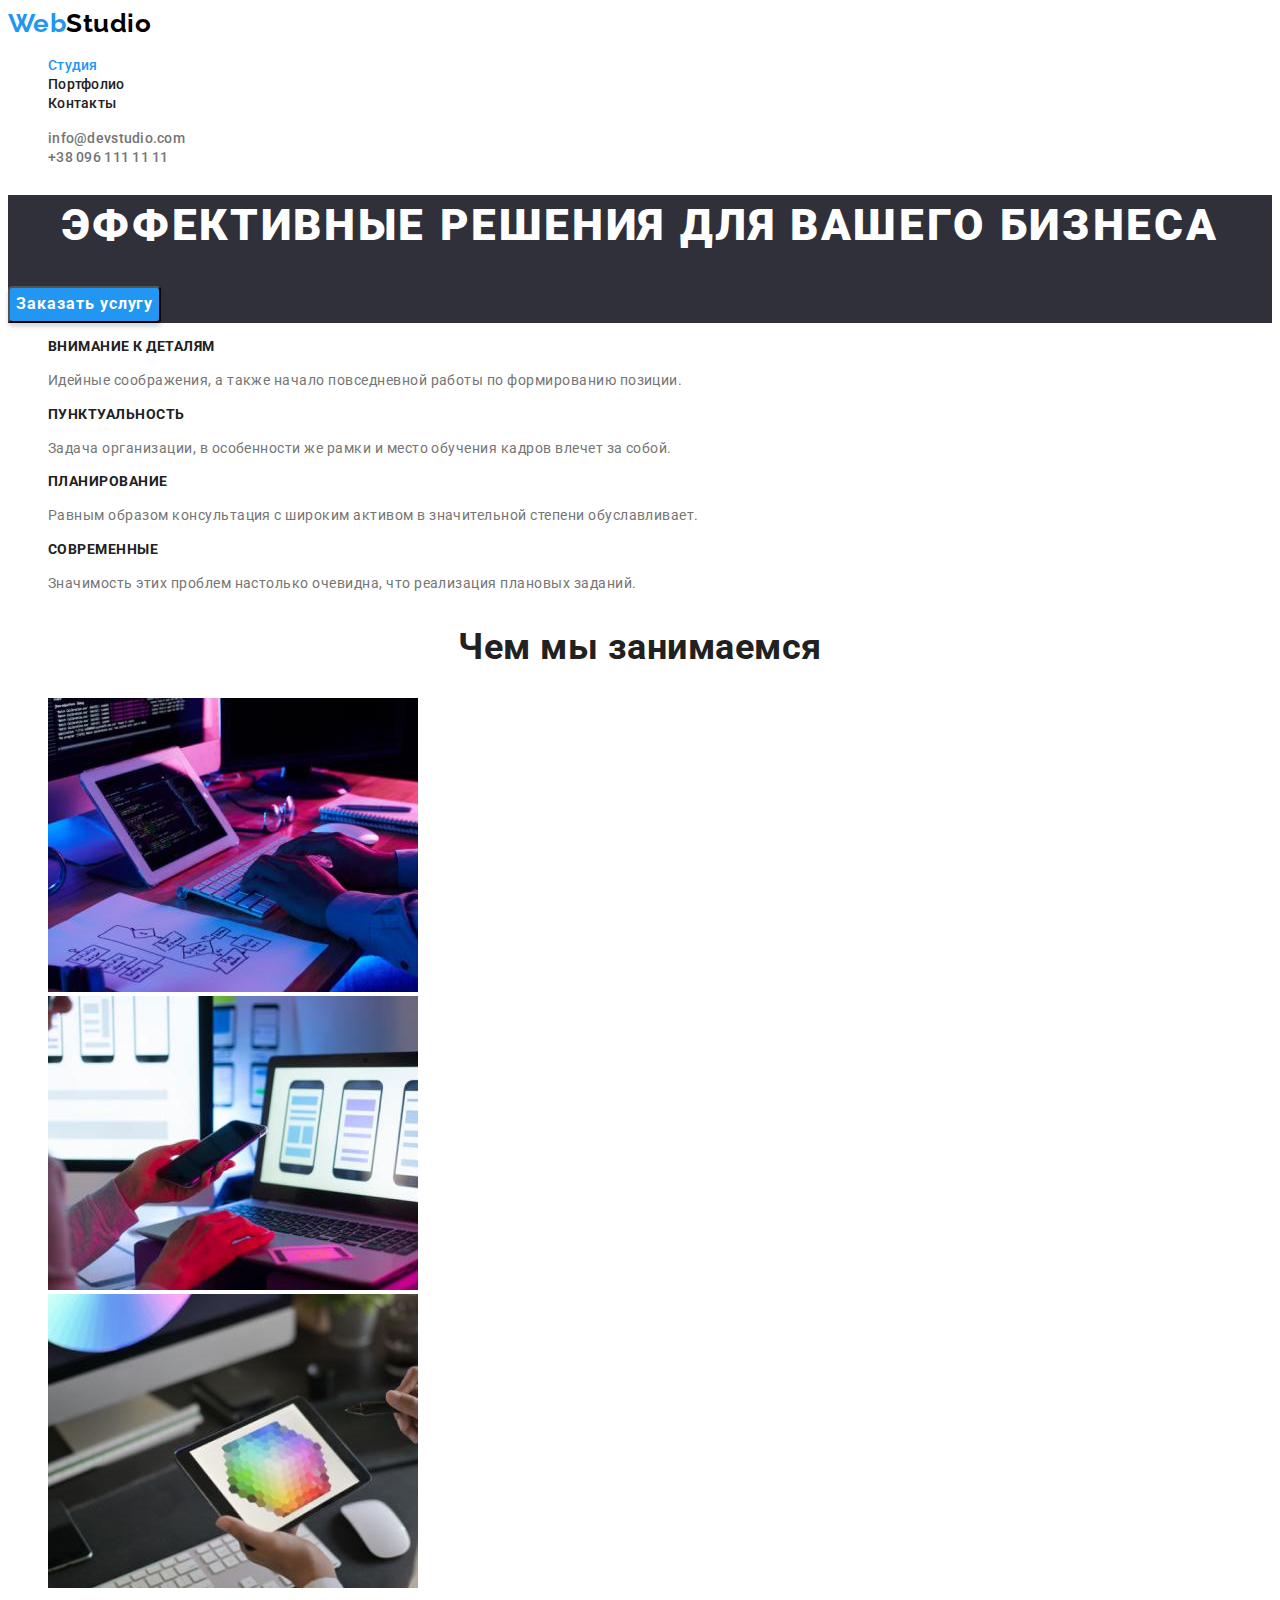
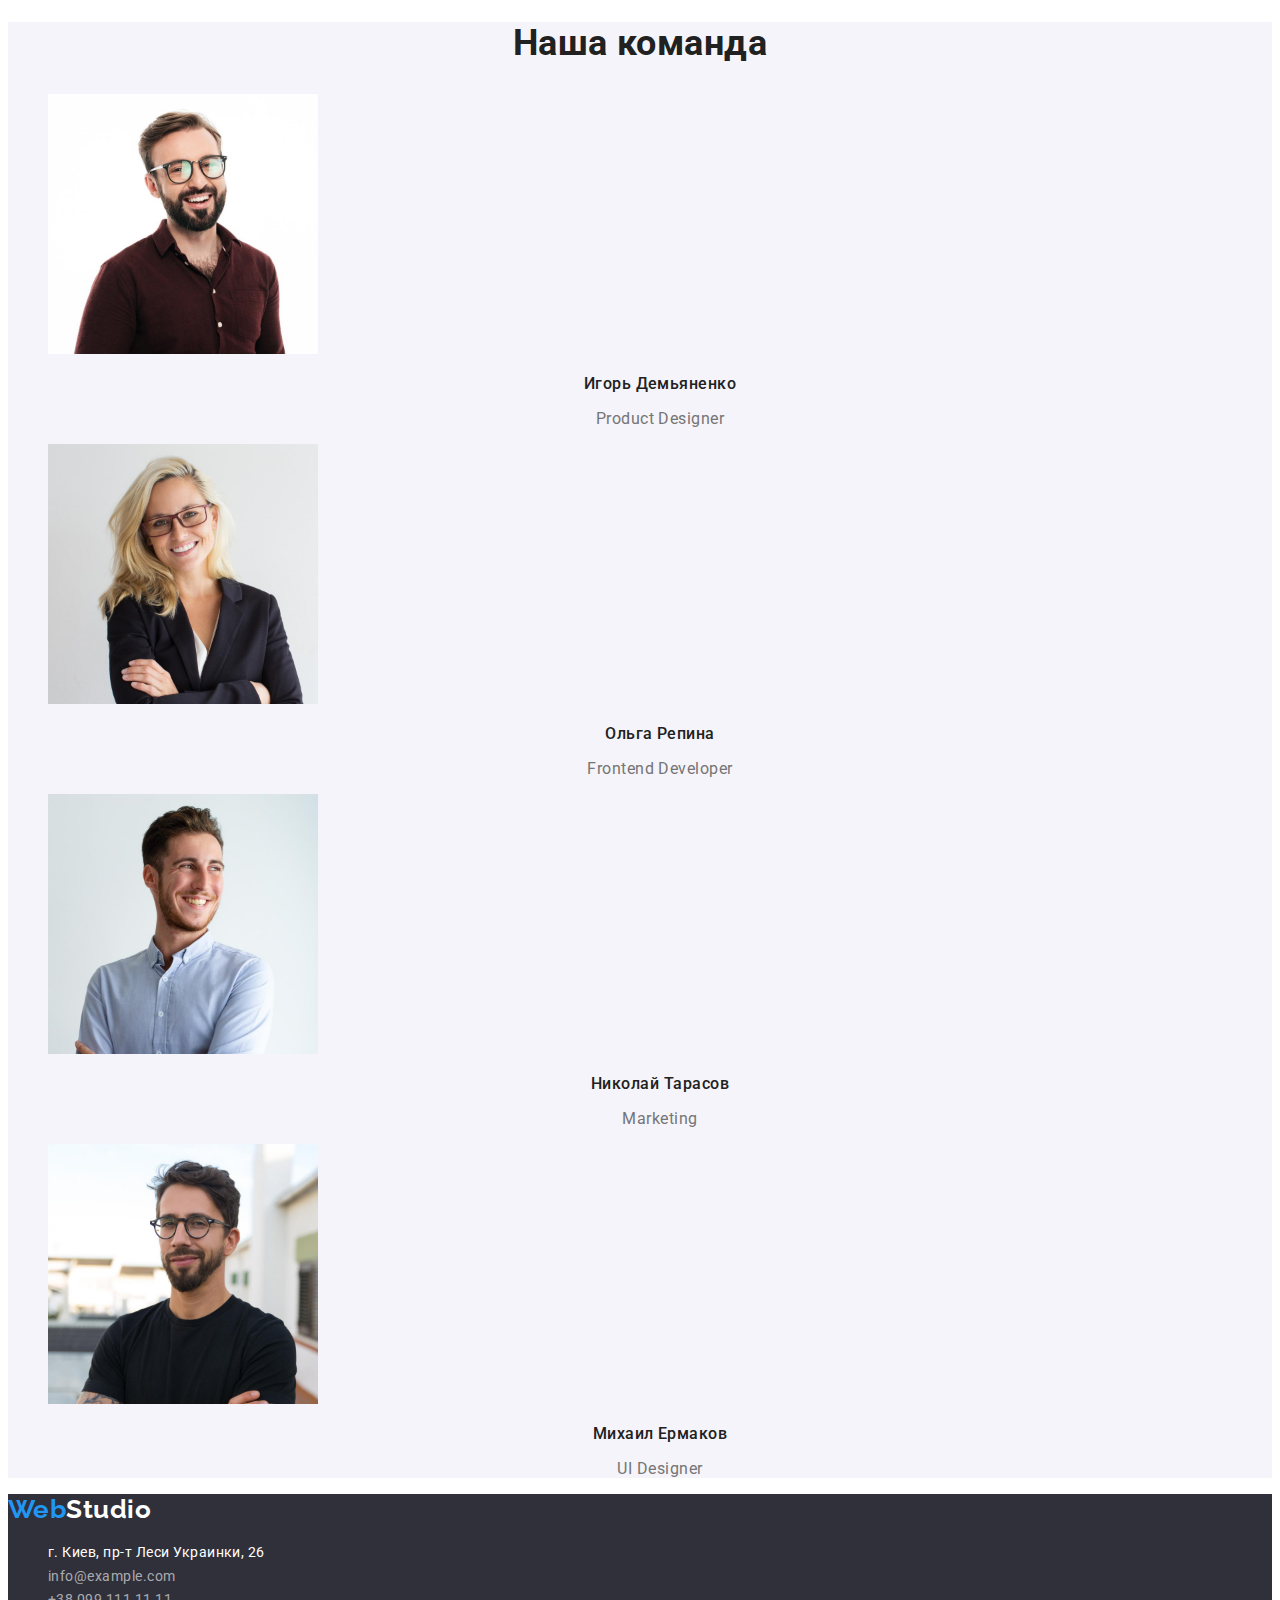
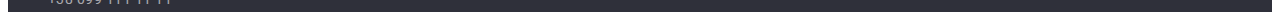
==== index.html @ 651fc9aa "Добавив матеріали 2-го модуля" ====
<!DOCTYPE html>
<html lang="ru">
	<head>
		<meta charset="UTF-8" />
		<meta http-equiv="X-UA-Compatible" content="IE=edge" />
		<meta name="viewport" content="width=device-width, initial-scale=1.0" />
		<title>Document</title>
		<link
			href="https://fonts.googleapis.com/css2?family=Edu+TAS+Beginner:wght@700&family=Raleway:wght@700&family=Roboto:wght@400;500;700;900&display=swap"
			rel="stylesheet"
		/>
		<link rel="stylesheet" href="./css/styles.css" />
	</head>
	<body>
		<header>
			<a href="./index.html" class="logo"> <span class="logo-color">Web</span>Studio</a>
			<nav>
				<ul class="list">
					<li><a href="./index.html" class="nav-list current">Студия</a></li>
					<li><a href="./portfolio.html" class="nav-list">Портфолио</a></li>
					<li><a href="" class="nav-list">Контакты</a></li>
				</ul>
			</nav>
			<ul class="contacts">
				<li><a href="mailto:info@devstudio.com" class="contacts-mail">info@devstudio.com</a></li>
				<li><a href="tel:+380961111111" class="contacts-tel">+38 096 111 11 11</a></li>
			</ul>
		</header>

		<main>
			<section class="section-hero">
				<h1 class="title">Эффективные решения для вашего бизнеса</h1>
				<button type="button" class="btn">Заказать услугу</button>
			</section>
			<section>
				<h2 hidden>Наші переваги</h2>
				<ul class="advantage-list">
					<li>
						<h3 class="advantage-title">Внимание к деталям</h3>
						<p class="advantage-text">
							Идейные соображения, а также начало повседневной работы по формированию позиции.
						</p>
					</li>
					<li>
						<h3 class="advantage-title">Пунктуальность</h3>
						<p class="advantage-text">
							Задача организации, в особенности же рамки и место обучения кадров влечет за собой.
						</p>
					</li>
					<li>
						<h3 class="advantage-title">Планирование</h3>
						<p class="advantage-text">
							Равным образом консультация с широким активом в значительной степени обуславливает.
						</p>
					</li>
					<li>
						<h3 class="advantage-title">Современные</h3>
						<p class="advantage-text">Значимость этих проблем настолько очевидна, что реализация плановых заданий.</p>
					</li>
				</ul>
				<h2 class="work-title">Чем мы занимаемся</h2>
				<ul class="work-list">
					<li><img src="./images/img1.jpg" alt="Робочий процес" width="370" height="294" /></li>
					<li><img src="./images/img2.jpg" alt="Робочий процес" width="370" height="294" /></li>
					<li><img src="./images/img3.jpg" alt="Робочий процес" width="370" height="294" /></li>
				</ul>
			</section>

			<section class="section-team">
				<h2 class="work-title">Наша команда</h2>
				<ul class="work-list">
					<li>
						<img src="./images/foto1.jpg" alt="Игорь Демьяненко" width="270" height="260" />
						<h3 class="name-title">Игорь Демьяненко</h3>
						<p class="team-text">Product Designer</p>
					</li>
					<li>
						<img src="./images/foto2.jpg" alt="Ольга Репина" width="270" height="260" />
						<h3 class="name-title">Ольга Репина</h3>
						<p class="team-text">Frontend Developer</p>
					</li>
					<li>
						<img src="./images/foto3.jpg" alt="Николай Тарасов" width="270" height="260" />
						<h3 class="name-title">Николай Тарасов</h3>
						<p class="team-text">Marketing</p>
					</li>
					<li>
						<img src="./images/foto4.jpg" alt="Михаил Ермаков" width="270" height="260" />
						<h3 class="name-title">Михаил Ермаков</h3>
						<p class="team-text">UI Designer</p>
					</li>
				</ul>
			</section>
		</main>

		<footer class="footer">
			<a href="./index.html" class="logo">
				<span class="logo-color">Web</span><span class="footer-logo-color">Studio</span>
			</a>
			<address>
				<ul class="address-list">
					<li><a href="https://goo.gl/maps/35UjGf1LxanLmhbe7" class="address">г. Киев, пр-т Леси Украинки, 26</a></li>
					<li><a href="mailto:info@example.com" class="footer-mail">info@example.com</a></li>
					<li><a href="tel:+380991111111" class="footer-tel">+38 099 111 11 11</a></li>
				</ul>
			</address>
		</footer>
	</body>
</html>
---- css/styles.css ----
:root {
	--primary-text-color: #757575;
	--title-text-color: #212121;
	--title: #ffffff;
	--accent-color: #2196f3;
}

body {
	background-color: #ffffff;
	color: var(--primary-text-color);

	font-family: "Roboto", sans-serif;
	letter-spacing: 0.03em;
}

/* -----Header----- */

.logo {
	font-family: "Raleway", sans-serif;

	font-weight: 700;
	color: #000000;
	font-size: 26px;
	line-height: 1.19;
	text-decoration: none;
}

.logo-color {
	color: var(--accent-color);
}

.footer-logo-color {
	color: #ffffff;
}

.list,
.contacts,
.advantage-list,
.work-list,
.address-list {
	list-style-type: none;
}
.nav-list {
	color: var(--title-text-color);

	font-weight: 500;
	font-size: 14px;
	line-height: 1.14;
	letter-spacing: 0.02em;
	text-decoration: none;
	list-style-type: none;
}

.nav-list:hover,
.nav-list:focus {
	color: var(--accent-color);
}

.current {
	color: var(--accent-color);
}

.contacts-mail {
	color: var(--primary-text-color);

	font-weight: 500;
	font-size: 14px;
	line-height: 1.14;
	letter-spacing: 0.02em;
	text-decoration: none;
}

.contacts-mail:hover,
.contacts-mail:focus {
	color: var(--accent-color);
}

.contacts-tel {
	color: var(--primary-text-color);

	font-weight: 500;
	font-size: 14px;
	line-height: 1.14;
	letter-spacing: 0.02em;
	text-decoration: none;
}

.contacts-tel:hover,
.contacts-tel:focus {
	color: var(--accent-color);
}

/* -----Header----- */

/* -----Main-----*/

.section-hero {
	background-color: #2f303a;
}

.title {
	color: var(--title);

	font-weight: 900;
	font-size: 44px;
	line-height: 1.4;
	text-align: center;
	letter-spacing: 0.06em;
	text-transform: uppercase;
}

.btn {
	color: var(--title);
	background-color: var(--accent-color);
	box-shadow: 0px 4px 4px rgba(0, 0, 0, 0.15);
	border-radius: 4px;

	font-family: inherit;
	font-weight: 700;
	font-size: 16px;
	line-height: 1.9;
	display: flex;
	align-items: center;
	text-align: center;
	letter-spacing: 0.06em;
	cursor: pointer;
}

.btn:hover,
.btn:focus {
	background-color: #188ce8;
}

/* -----Секція переваг-----*/

.advantage-title {
	color: var(--title-text-color);

	font-size: 14px;
	line-height: 1.14;
	text-transform: uppercase;
}

.advantage-text {
	font-size: 14px;
	line-height: 1.7;
}

/* -----Секція переваг-----*/

/* -----Чим ми займаємся та наша команда----- */

.section-team {
	background-color: #f5f4fa;
}

.work-title {
	color: var(--title-text-color);

	font-size: 36px;
	line-height: 1.17;
	text-align: center;
}

.name-title {
	color: var(--title-text-color);

	font-weight: 500;
	font-size: 16px;
	line-height: 1.19;
	text-align: center;
}

.team-text {
	font-size: 16px;
	line-height: 1.19;
	text-align: center;
}

/* -----Чим ми займаємся та наша команда----- */

/* -----Main-----*/

/* ----- Footer -----*/

.footer {
	background-color: #2f303a;
}
.address {
	color: #ffffff;

	font-weight: 400;
	font-size: 14px;
	line-height: 1.7;
	text-decoration: none;
	font-style: normal;
}

.address:hover {
	color: var(--accent-color);
}

.footer-mail,
.footer-tel {
	color: rgba(255, 255, 255, 0.6);

	font-weight: 400;
	font-size: 14px;
	line-height: 1.7;
	text-decoration: none;
	font-style: normal;
}

.footer-mail:hover,
.footer-mail:focus {
	color: var(--accent-color);
}

.footer-tel:hover,
.footer-tel:focus {
	color: var(--accent-color);
}

/* ----- Footer -----*/

/* -----Портфоліо===== */

.button {
	background: #f5f4fa;
	border-radius: 4px;
	color: var(--title-text-color);

	font-family: inherit;
	font-weight: 500;
	font-size: 16px;
	line-height: 1.6;
	text-align: center;
	border: 0;
	cursor: pointer;
}

.button:hover,
.button:focus {
	background-color: var(--accent-color);
	color: #ffffff;
}

.works-link {
	text-decoration: none;
}
.works-title {
	color: var(--title-text-color);

	font-size: 18px;
	line-height: 2;
	letter-spacing: 0.06em;
}

.works-text {
	color: var(--primary-text-color);

	font-size: 16px;
	line-height: 1.9;
}
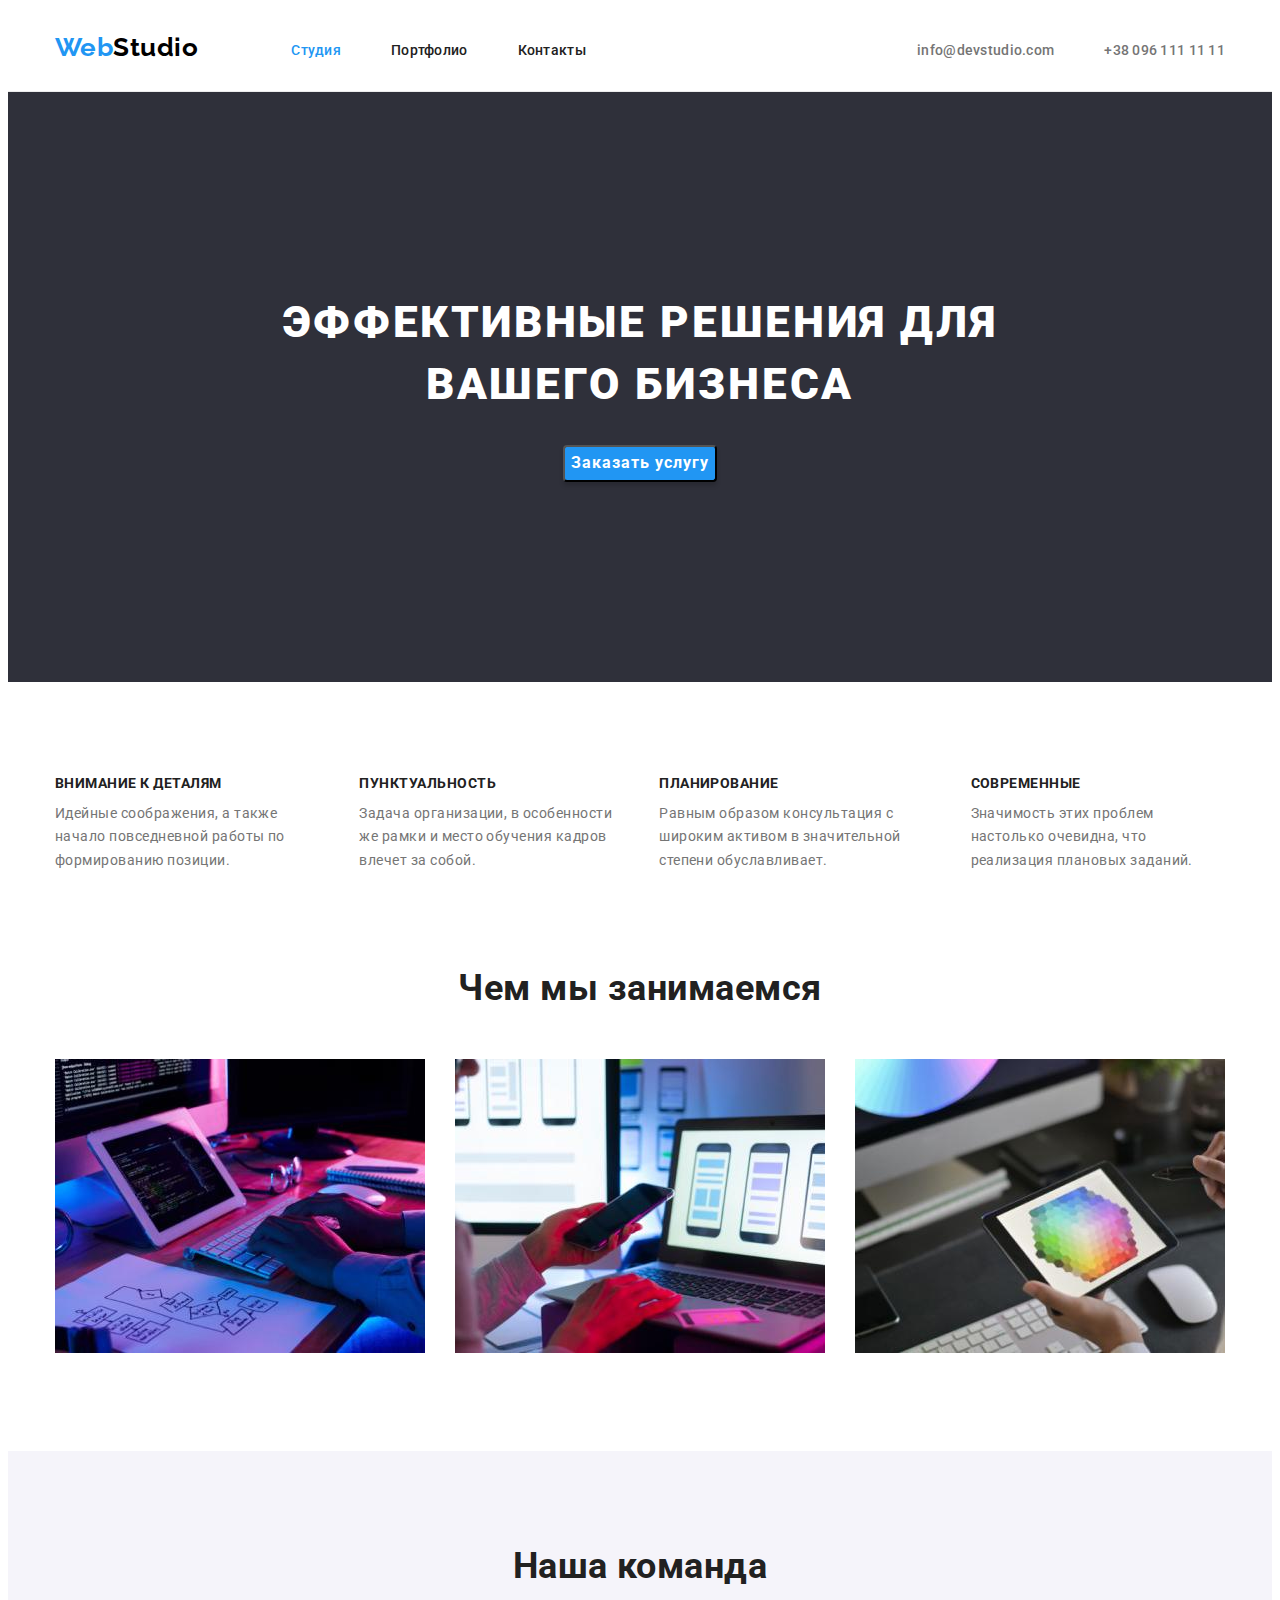
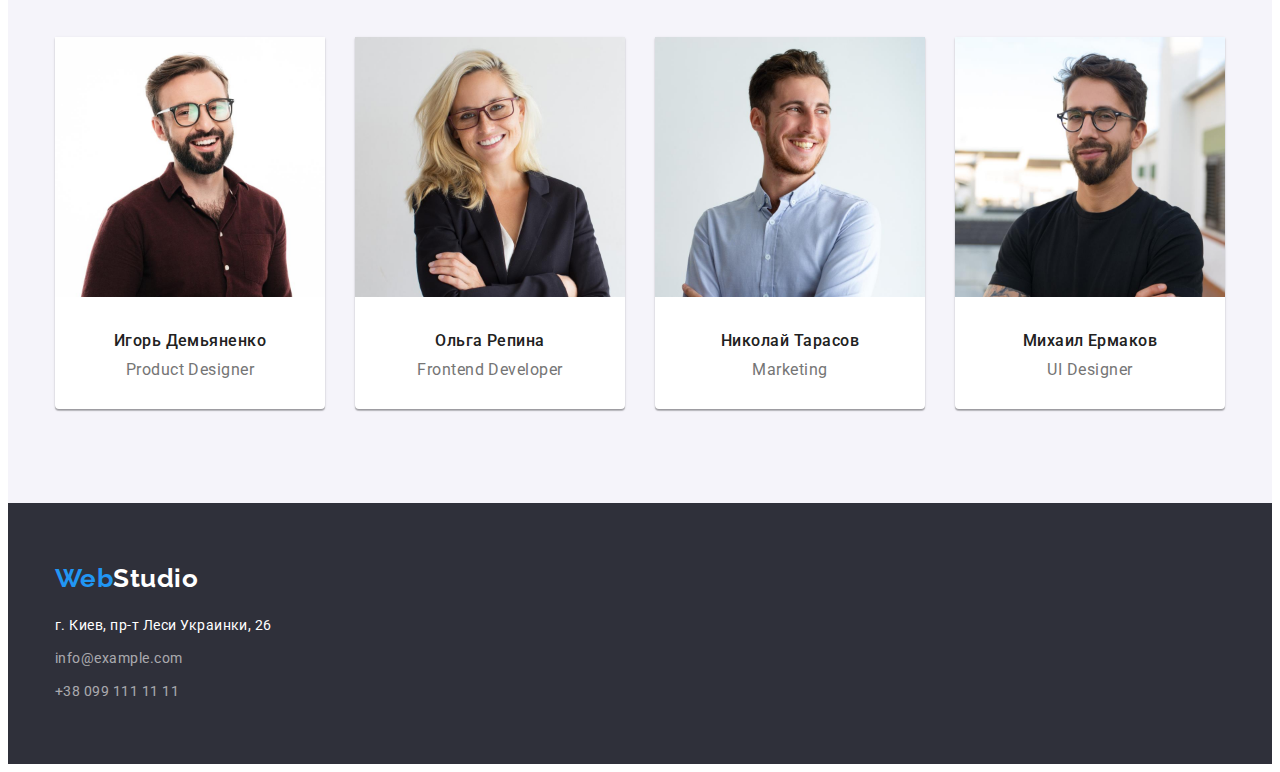
==== commit fc155088: "Виконав домашнє завдання 3" ====
--- a/index.html
+++ b/index.html
@@ -6,104 +6,121 @@
 		<meta name="viewport" content="width=device-width, initial-scale=1.0" />
 		<title>Document</title>
 		<link
+			rel="stylesheet"
+			href="https://cdnjs.cloudflare.com/ajax/libs/modern-normalize/1.1.0/modern-normalize.min.css"
+			integrity="sha512-wpPYUAdjBVSE4KJnH1VR1HeZfpl1ub8YT/NKx4PuQ5NmX2tKuGu6U/JRp5y+Y8XG2tV+wKQpNHVUX03MfMFn9Q=="
+			crossorigin="anonymous"
+			referrerpolicy="no-referrer"
+		/>
+		<link
 			href="https://fonts.googleapis.com/css2?family=Edu+TAS+Beginner:wght@700&family=Raleway:wght@700&family=Roboto:wght@400;500;700;900&display=swap"
 			rel="stylesheet"
 		/>
 		<link rel="stylesheet" href="./css/styles.css" />
 	</head>
 	<body>
-		<header>
-			<a href="./index.html" class="logo"> <span class="logo-color">Web</span>Studio</a>
-			<nav>
-				<ul class="list">
-					<li><a href="./index.html" class="nav-list current">Студия</a></li>
-					<li><a href="./portfolio.html" class="nav-list">Портфолио</a></li>
-					<li><a href="" class="nav-list">Контакты</a></li>
+		<header class="header">
+			<div class="container">
+				<a href="./index.html" class="logo"> <span class="logo-color">Web</span>Studio</a>
+				<nav class="nav">
+					<ul class="list header-list">
+						<li class="header-item"><a href="./index.html" class="nav-list current">Студия</a></li>
+						<li class="header-item"><a href="./portfolio.html" class="nav-list">Портфолио</a></li>
+						<li class="header-item"><a href="" class="nav-list">Контакты</a></li>
+					</ul>
+				</nav>
+				<ul class="contacts">
+					<li><a href="mailto:info@devstudio.com" class="contacts-mail">info@devstudio.com</a></li>
+					<li><a href="tel:+380961111111" class="contacts-tel">+38 096 111 11 11</a></li>
 				</ul>
-			</nav>
-			<ul class="contacts">
-				<li><a href="mailto:info@devstudio.com" class="contacts-mail">info@devstudio.com</a></li>
-				<li><a href="tel:+380961111111" class="contacts-tel">+38 096 111 11 11</a></li>
-			</ul>
+			</div>
 		</header>
 
 		<main>
-			<section class="section-hero">
-				<h1 class="title">Эффективные решения для вашего бизнеса</h1>
-				<button type="button" class="btn">Заказать услугу</button>
+			<section class="section section-hero">
+				<div class="container">
+					<h1 class="title">Эффективные решения для </br> вашего бизнеса</h1>
+					<button type="button" class="btn">Заказать услугу</button>
+				</div>
 			</section>
-			<section>
-				<h2 hidden>Наші переваги</h2>
-				<ul class="advantage-list">
-					<li>
-						<h3 class="advantage-title">Внимание к деталям</h3>
-						<p class="advantage-text">
-							Идейные соображения, а также начало повседневной работы по формированию позиции.
-						</p>
-					</li>
-					<li>
-						<h3 class="advantage-title">Пунктуальность</h3>
-						<p class="advantage-text">
-							Задача организации, в особенности же рамки и место обучения кадров влечет за собой.
-						</p>
-					</li>
-					<li>
-						<h3 class="advantage-title">Планирование</h3>
-						<p class="advantage-text">
-							Равным образом консультация с широким активом в значительной степени обуславливает.
-						</p>
-					</li>
-					<li>
-						<h3 class="advantage-title">Современные</h3>
-						<p class="advantage-text">Значимость этих проблем настолько очевидна, что реализация плановых заданий.</p>
-					</li>
-				</ul>
-				<h2 class="work-title">Чем мы занимаемся</h2>
-				<ul class="work-list">
-					<li><img src="./images/img1.jpg" alt="Робочий процес" width="370" height="294" /></li>
-					<li><img src="./images/img2.jpg" alt="Робочий процес" width="370" height="294" /></li>
-					<li><img src="./images/img3.jpg" alt="Робочий процес" width="370" height="294" /></li>
-				</ul>
+			<section class="section">
+				<div class="container">
+					<h2 class="visually-hidden">Наші переваги</h2>
+					<ul class="advantage-list">
+						<li class="advantage-item">
+							<h3 class="advantage-title">Внимание к деталям</h3>
+							<p class="advantage-text">
+								Идейные соображения, а также начало повседневной работы по формированию позиции.
+							</p>
+						</li>
+						<li class="advantage-item">
+							<h3 class="advantage-title">Пунктуальность</h3>
+							<p class="advantage-text">
+								Задача организации, в особенности же рамки и место обучения кадров влечет за собой.
+							</p>
+						</li>
+						<li class="advantage-item">
+							<h3 class="advantage-title">Планирование</h3>
+							<p class="advantage-text">
+								Равным образом консультация с широким активом в значительной степени обуславливает.
+							</p>
+						</li>
+						<li class="advantage-item">
+							<h3 class="advantage-title">Современные</h3>
+							<p class="advantage-text">Значимость этих проблем настолько очевидна, что реализация плановых заданий.</p>
+						</li>
+					</ul>
+					<h2 class="work-title">Чем мы занимаемся</h2>
+					<ul class="work-list">
+						<li class="work-item"><img src="./images/img1.jpg" alt="Робочий процес" width="370" height="294" /></li>
+						<li class="work-item"><img src="./images/img2.jpg" alt="Робочий процес" width="370" height="294" /></li>
+						<li class="work-item"><img src="./images/img3.jpg" alt="Робочий процес" width="370" height="294" /></li>
+					</ul>
+				</div>
 			</section>
 
-			<section class="section-team">
-				<h2 class="work-title">Наша команда</h2>
-				<ul class="work-list">
-					<li>
-						<img src="./images/foto1.jpg" alt="Игорь Демьяненко" width="270" height="260" />
-						<h3 class="name-title">Игорь Демьяненко</h3>
-						<p class="team-text">Product Designer</p>
-					</li>
-					<li>
-						<img src="./images/foto2.jpg" alt="Ольга Репина" width="270" height="260" />
-						<h3 class="name-title">Ольга Репина</h3>
-						<p class="team-text">Frontend Developer</p>
-					</li>
-					<li>
-						<img src="./images/foto3.jpg" alt="Николай Тарасов" width="270" height="260" />
-						<h3 class="name-title">Николай Тарасов</h3>
-						<p class="team-text">Marketing</p>
-					</li>
-					<li>
-						<img src="./images/foto4.jpg" alt="Михаил Ермаков" width="270" height="260" />
-						<h3 class="name-title">Михаил Ермаков</h3>
-						<p class="team-text">UI Designer</p>
-					</li>
-				</ul>
+			<section class="section section-team">
+				<div class="container">
+					<h2 class="work-title-team">Наша команда</h2>
+					<ul class="work-list-team">
+						<li class="work-item-team">
+							<img src="./images/foto1.jpg" alt="Игорь Демьяненко" width="270" height="260" />
+							<h3 class="name-title">Игорь Демьяненко</h3>
+							<p class="team-text">Product Designer</p>
+						</li>
+						<li class="work-item-team">
+							<img src="./images/foto2.jpg" alt="Ольга Репина" width="270" height="260" />
+							<h3 class="name-title">Ольга Репина</h3>
+							<p class="team-text">Frontend Developer</p>
+						</li>
+						<li class="work-item-team">
+							<img src="./images/foto3.jpg" alt="Николай Тарасов" width="270" height="260" />
+							<h3 class="name-title">Николай Тарасов</h3>
+							<p class="team-text">Marketing</p>
+						</li>
+						<li class="work-item-team">
+							<img src="./images/foto4.jpg" alt="Михаил Ермаков" width="270" height="260" />
+							<h3 class="name-title">Михаил Ермаков</h3>
+							<p class="team-text">UI Designer</p>
+						</li>
+					</ul>
+				</div>
 			</section>
 		</main>
 
 		<footer class="footer">
-			<a href="./index.html" class="logo">
-				<span class="logo-color">Web</span><span class="footer-logo-color">Studio</span>
-			</a>
-			<address>
-				<ul class="address-list">
-					<li><a href="https://goo.gl/maps/35UjGf1LxanLmhbe7" class="address">г. Киев, пр-т Леси Украинки, 26</a></li>
-					<li><a href="mailto:info@example.com" class="footer-mail">info@example.com</a></li>
-					<li><a href="tel:+380991111111" class="footer-tel">+38 099 111 11 11</a></li>
-				</ul>
-			</address>
+			<div class="container">
+				<a href="./index.html" class="logo-footer">
+					<span class="logo-color">Web</span><span class="footer-logo-color">Studio</span>
+				</a>
+				<address>
+					<ul class="address-list">
+						<li class="address-item"><a href="https://goo.gl/maps/35UjGf1LxanLmhbe7" class="address">г. Киев, пр-т Леси Украинки, 26</a></li>
+						<li class="address-item"><a href="mailto:info@example.com" class="footer-mail">info@example.com</a></li>
+						<li class="address-item"><a href="tel:+380991111111" class="footer-tel">+38 099 111 11 11</a></li>
+					</ul>
+				</address>
+			</div>
 		</footer>
 	</body>
 </html>
--- a/css/styles.css
+++ b/css/styles.css
@@ -13,6 +13,45 @@
 	letter-spacing: 0.03em;
 }
 
+h1,
+h2,
+h3,
+h4,
+h5,
+h6,
+p {
+	margin: 0;
+}
+ul,
+ol {
+	margin: 0;
+	padding-left: 0;
+}
+
+header {
+	border-bottom: 1px solid #ececec;
+}
+
+*,
+*::before,
+*::after {
+	box-sizing: border-box;
+}
+
+.container {
+	width: 100%;
+	max-width: 1200px;
+	margin-left: auto;
+	margin-right: auto;
+	padding-left: 15px;
+	padding-right: 15px;
+}
+
+.section {
+	padding-top: 94px;
+	padding-bottom: 94px;
+}
+
 /* -----Header----- */
 
 .logo {
@@ -23,6 +62,9 @@
 	font-size: 26px;
 	line-height: 1.19;
 	text-decoration: none;
+	margin-right: 93px;
+	margin-top: 24px;
+	margin-bottom: 25px;
 }
 
 .logo-color {
@@ -37,9 +79,27 @@
 .contacts,
 .advantage-list,
 .work-list,
-.address-list {
+.work-list-team,
+.address-list,
+.list-button,
+.list-works {
 	list-style-type: none;
 }
+
+.header > .container {
+	display: flex;
+}
+
+.header-list {
+	display: flex;
+	margin-top: 32px;
+	margin-bottom: 32px;
+}
+
+.header-item:not(:last-child) {
+	margin-right: 50px;
+}
+
 .nav-list {
 	color: var(--title-text-color);
 
@@ -60,6 +120,13 @@
 	color: var(--accent-color);
 }
 
+.contacts {
+	display: flex;
+	margin-left: auto;
+	margin-top: 32px;
+	margin-bottom: 32px;
+}
+
 .contacts-mail {
 	color: var(--primary-text-color);
 
@@ -68,6 +135,7 @@
 	line-height: 1.14;
 	letter-spacing: 0.02em;
 	text-decoration: none;
+	margin-right: 50px;
 }
 
 .contacts-mail:hover,
@@ -96,6 +164,8 @@
 
 .section-hero {
 	background-color: #2f303a;
+	padding-top: 200px;
+	padding-bottom: 200px;
 }
 
 .title {
@@ -119,11 +189,12 @@
 	font-weight: 700;
 	font-size: 16px;
 	line-height: 1.9;
-	display: flex;
-	align-items: center;
+	cursor: pointer;
 	text-align: center;
 	letter-spacing: 0.06em;
-	cursor: pointer;
+	display: block;
+	margin: auto;
+	margin-top: 30px;
 }
 
 .btn:hover,
@@ -131,7 +202,28 @@
 	background-color: #188ce8;
 }
 
-/* -----Секція переваг-----*/
+/* -----Секція переваг та чим ми займаємся-----*/
+
+.visually-hidden {
+	position: absolute;
+	white-space: nowrap;
+	width: 1px;
+	height: 1px;
+	overflow: hidden;
+	border: 0;
+	padding: 0;
+	clip: rect(0 0 0 0);
+	clip-path: inset(50%);
+	margin: -1px;
+}
+
+.advantage-list {
+	display: flex;
+}
+
+.advantage-item:not(:last-child) {
+	margin-right: 30px;
+}
 
 .advantage-title {
 	color: var(--title-text-color);
@@ -139,6 +231,7 @@
 	font-size: 14px;
 	line-height: 1.14;
 	text-transform: uppercase;
+	margin-bottom: 10px;
 }
 
 .advantage-text {
@@ -146,20 +239,55 @@
 	line-height: 1.7;
 }
 
-/* -----Секція переваг-----*/
-
-/* -----Чим ми займаємся та наша команда----- */
+.work-title {
+	color: var(--title-text-color);
+
+	font-size: 36px;
+	line-height: 1.17;
+	text-align: center;
+	margin-top: 94px;
+	margin-bottom: 50px;
+}
+
+.work-list {
+	display: flex;
+	gap: 30px;
+}
+
+.work-item {
+	width: calc((100% - 60px) / 3);
+}
+
+/* -----Секція переваг та чим ми займаємся-----*/
+
+/* -----Наша команда----- */
 
 .section-team {
 	background-color: #f5f4fa;
 }
 
-.work-title {
+.work-title-team {
 	color: var(--title-text-color);
 
 	font-size: 36px;
 	line-height: 1.17;
 	text-align: center;
+	margin-bottom: 50px;
+}
+
+.work-list-team {
+	display: flex;
+	gap: 30px;
+}
+
+.work-item-team {
+	width: calc((100% - 90px) / 4);
+}
+
+.work-item-team {
+	background: #ffffff;
+	box-shadow: 0px 1px 3px rgba(0, 0, 0, 0.12), 0px 1px 1px rgba(0, 0, 0, 0.14), 0px 2px 1px rgba(0, 0, 0, 0.2);
+	border-radius: 0px 0px 4px 4px;
 }
 
 .name-title {
@@ -169,15 +297,18 @@
 	font-size: 16px;
 	line-height: 1.19;
 	text-align: center;
+	margin-top: 30px;
+	margin-bottom: 10px;
 }
 
 .team-text {
 	font-size: 16px;
 	line-height: 1.19;
 	text-align: center;
-}
-
-/* -----Чим ми займаємся та наша команда----- */
+	margin-bottom: 30px;
+}
+
+/* -----Наша команда----- */
 
 /* -----Main-----*/
 
@@ -185,7 +316,20 @@
 
 .footer {
 	background-color: #2f303a;
-}
+	padding-top: 60px;
+	padding-bottom: 60px;
+}
+
+.logo-footer {
+	font-family: "Raleway", sans-serif;
+
+	font-weight: 700;
+	color: #000000;
+	font-size: 26px;
+	line-height: 1.19;
+	text-decoration: none;
+}
+
 .address {
 	color: #ffffff;
 
@@ -194,6 +338,14 @@
 	line-height: 1.7;
 	text-decoration: none;
 	font-style: normal;
+}
+
+.address-list {
+	margin-top: 20px;
+}
+
+.address-item:not(:last-child) {
+	margin-bottom: 9px;
 }
 
 .address:hover {
@@ -224,6 +376,15 @@
 /* ----- Footer -----*/
 
 /* -----Портфоліо===== */
+
+.list-button {
+	display: flex;
+	justify-content: center;
+}
+
+.button-item:not(:last-child) {
+	margin-right: 8px;
+}
 
 .button {
 	background: #f5f4fa;
@@ -245,15 +406,29 @@
 	color: #ffffff;
 }
 
+.button-item {
+	margin-bottom: 50px;
+}
+
+/* ----- Роботи -----*/
+
+.list-works {
+	display: flex;
+	flex-wrap: wrap;
+	gap: 30px;
+}
+
 .works-link {
 	text-decoration: none;
 }
 .works-title {
 	color: var(--title-text-color);
 
+	font-style: normal;
 	font-size: 18px;
 	line-height: 2;
 	letter-spacing: 0.06em;
+	margin: 20px 24px 4px;
 }
 
 .works-text {
@@ -261,4 +436,14 @@
 
 	font-size: 16px;
 	line-height: 1.9;
-}
+
+	margin: 0px 24px 20px;
+}
+
+.item-works {
+	background: #ffffff;
+	border: 1px solid #eeeeee;
+
+	width: calc((100% - 60px) / 3);
+}
+/* ----- Роботи -----*/
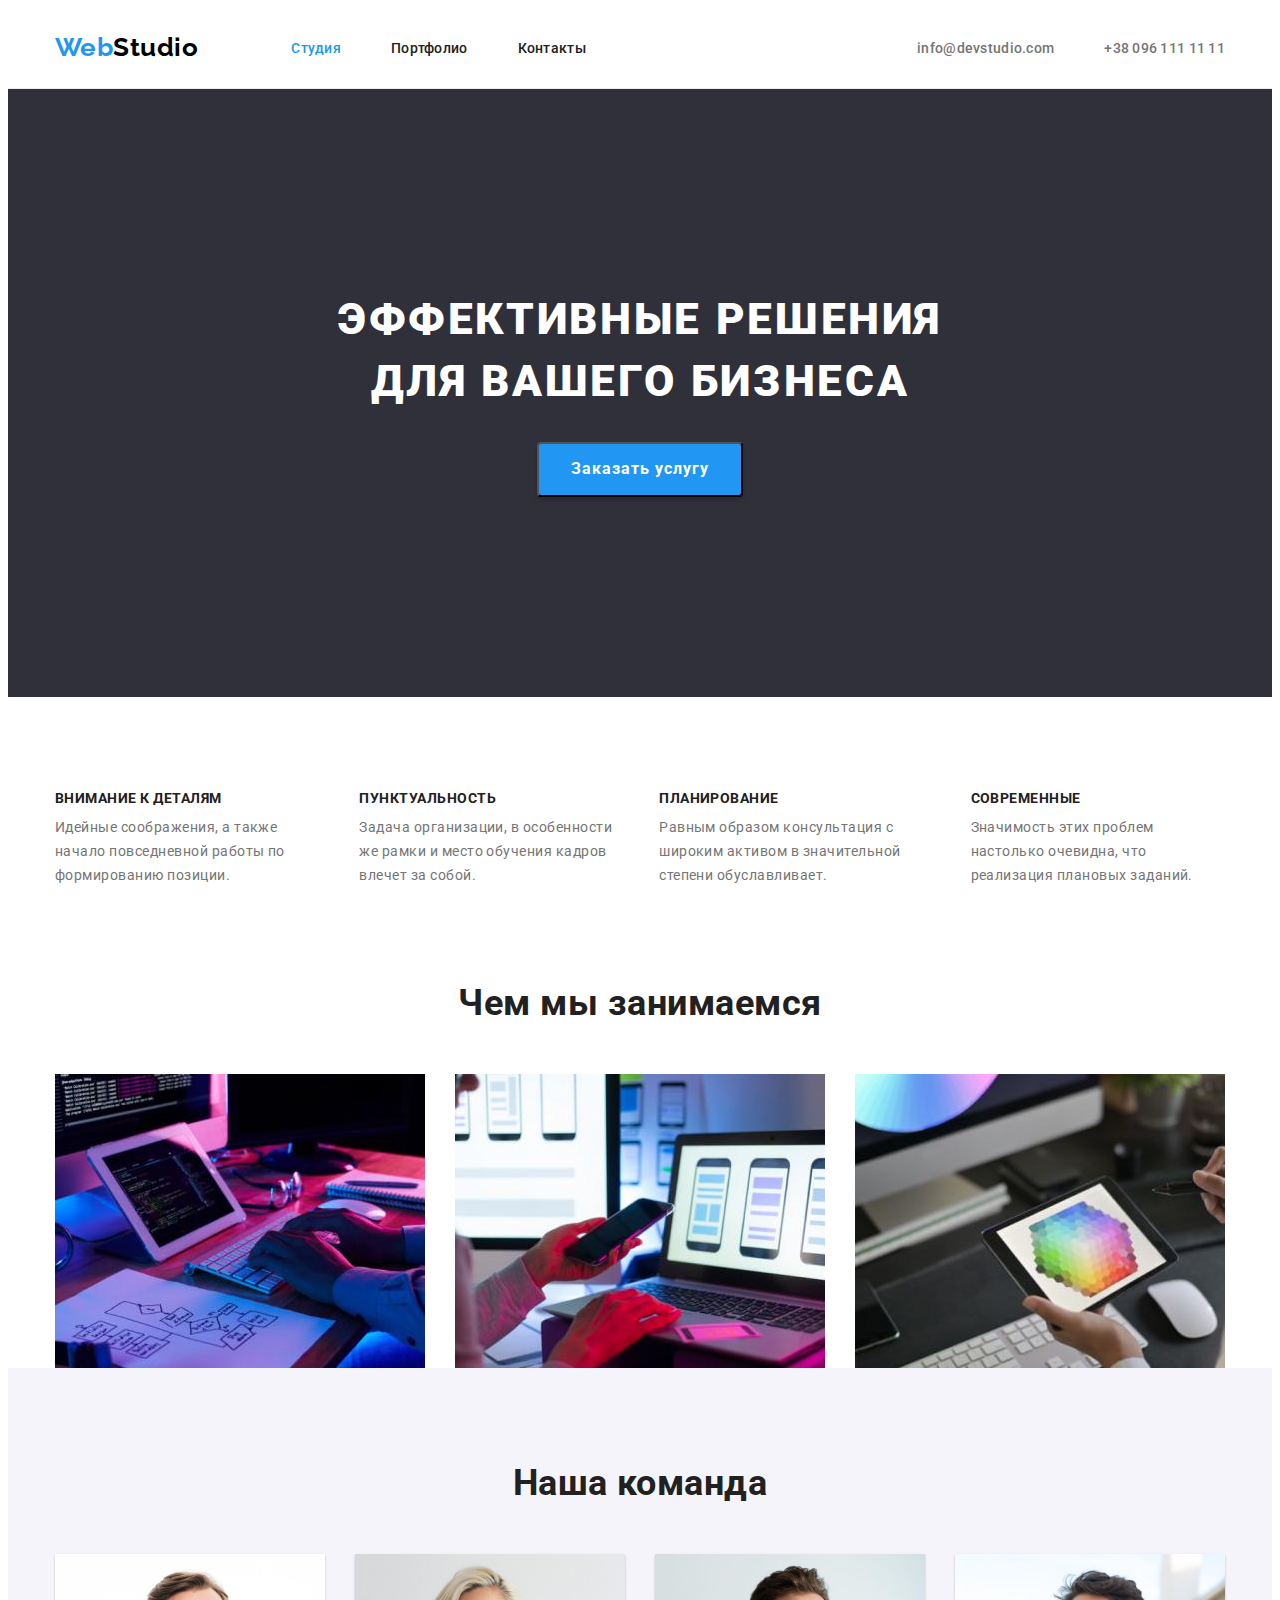
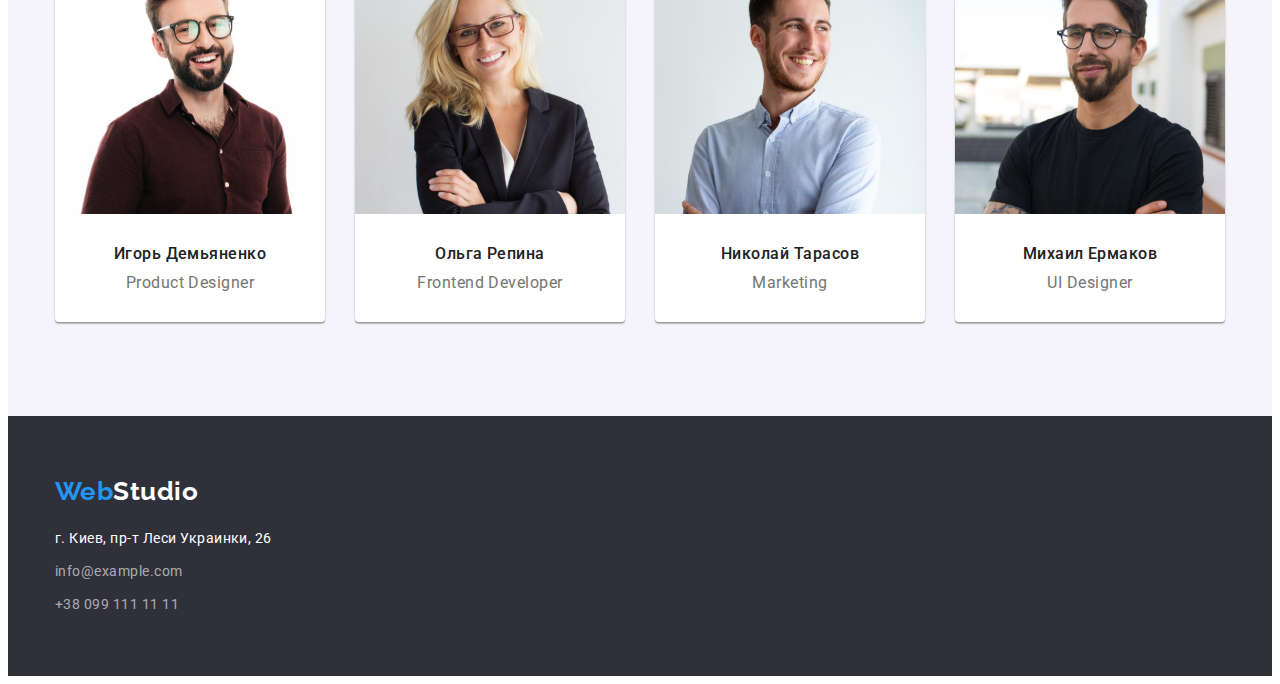
==== commit 3874b4e1: "Вніс виправлення в ДЗ 3" ====
--- a/index.html
+++ b/index.html
@@ -21,8 +21,8 @@
 	<body>
 		<header class="header">
 			<div class="container">
-				<a href="./index.html" class="logo"> <span class="logo-color">Web</span>Studio</a>
 				<nav class="nav">
+					<a href="./index.html" class="logo"><span class="logo-color">Web</span>Studio</a>
 					<ul class="list header-list">
 						<li class="header-item"><a href="./index.html" class="nav-list current">Студия</a></li>
 						<li class="header-item"><a href="./portfolio.html" class="nav-list">Портфолио</a></li>
@@ -30,7 +30,9 @@
 					</ul>
 				</nav>
 				<ul class="contacts">
-					<li><a href="mailto:info@devstudio.com" class="contacts-mail">info@devstudio.com</a></li>
+					<li class="contacts-item">
+						<a href="mailto:info@devstudio.com" class="contacts-mail">info@devstudio.com</a>
+					</li>
 					<li><a href="tel:+380961111111" class="contacts-tel">+38 096 111 11 11</a></li>
 				</ul>
 			</div>
@@ -39,7 +41,7 @@
 		<main>
 			<section class="section section-hero">
 				<div class="container">
-					<h1 class="title">Эффективные решения для </br> вашего бизнеса</h1>
+					<h1 class="title">Эффективные решения для вашего бизнеса</h1>
 					<button type="button" class="btn">Заказать услугу</button>
 				</div>
 			</section>
@@ -70,6 +72,11 @@
 							<p class="advantage-text">Значимость этих проблем настолько очевидна, что реализация плановых заданий.</p>
 						</li>
 					</ul>
+				</div>
+			</section>
+
+			<section class="section section-size">
+				<div class="container">
 					<h2 class="work-title">Чем мы занимаемся</h2>
 					<ul class="work-list">
 						<li class="work-item"><img src="./images/img1.jpg" alt="Робочий процес" width="370" height="294" /></li>
@@ -115,7 +122,9 @@
 				</a>
 				<address>
 					<ul class="address-list">
-						<li class="address-item"><a href="https://goo.gl/maps/35UjGf1LxanLmhbe7" class="address">г. Киев, пр-т Леси Украинки, 26</a></li>
+						<li class="address-item">
+							<a href="https://goo.gl/maps/35UjGf1LxanLmhbe7" class="address">г. Киев, пр-т Леси Украинки, 26</a>
+						</li>
 						<li class="address-item"><a href="mailto:info@example.com" class="footer-mail">info@example.com</a></li>
 						<li class="address-item"><a href="tel:+380991111111" class="footer-tel">+38 099 111 11 11</a></li>
 					</ul>
--- a/css/styles.css
+++ b/css/styles.css
@@ -38,8 +38,13 @@
 	box-sizing: border-box;
 }
 
+img {
+	display: block;
+	max-width: 100%;
+	height: auto;
+}
+
 .container {
-	width: 100%;
 	max-width: 1200px;
 	margin-left: auto;
 	margin-right: auto;
@@ -63,8 +68,8 @@
 	line-height: 1.19;
 	text-decoration: none;
 	margin-right: 93px;
-	margin-top: 24px;
-	margin-bottom: 25px;
+	padding-top: 24px;
+	padding-bottom: 25px;
 }
 
 .logo-color {
@@ -88,12 +93,16 @@
 
 .header > .container {
 	display: flex;
+	align-items: center;
+}
+
+.nav {
+	display: flex;
 }
 
 .header-list {
 	display: flex;
-	margin-top: 32px;
-	margin-bottom: 32px;
+	align-items: center;
 }
 
 .header-item:not(:last-child) {
@@ -123,8 +132,6 @@
 .contacts {
 	display: flex;
 	margin-left: auto;
-	margin-top: 32px;
-	margin-bottom: 32px;
 }
 
 .contacts-mail {
@@ -135,7 +142,6 @@
 	line-height: 1.14;
 	letter-spacing: 0.02em;
 	text-decoration: none;
-	margin-right: 50px;
 }
 
 .contacts-mail:hover,
@@ -156,6 +162,10 @@
 .contacts-tel:hover,
 .contacts-tel:focus {
 	color: var(--accent-color);
+}
+
+.contacts-item {
+	margin-right: 50px;
 }
 
 /* -----Header----- */
@@ -177,6 +187,11 @@
 	text-align: center;
 	letter-spacing: 0.06em;
 	text-transform: uppercase;
+
+	width: 696px;
+	margin-bottom: 30px;
+	margin-right: auto;
+	margin-left: auto;
 }
 
 .btn {
@@ -194,7 +209,7 @@
 	letter-spacing: 0.06em;
 	display: block;
 	margin: auto;
-	margin-top: 30px;
+	padding: 10px 32px;
 }
 
 .btn:hover,
@@ -202,7 +217,7 @@
 	background-color: #188ce8;
 }
 
-/* -----Секція переваг та чим ми займаємся-----*/
+/* -----Секція переваг-----*/
 
 .visually-hidden {
 	position: absolute;
@@ -239,13 +254,21 @@
 	line-height: 1.7;
 }
 
+/* -----Секція переваг-----*/
+
+/* -----Чим ми займаємся-----*/
+
+.section-size {
+	padding-top: 0;
+	padding-bottom: 0;
+}
+
 .work-title {
 	color: var(--title-text-color);
 
 	font-size: 36px;
 	line-height: 1.17;
 	text-align: center;
-	margin-top: 94px;
 	margin-bottom: 50px;
 }
 
@@ -258,7 +281,7 @@
 	width: calc((100% - 60px) / 3);
 }
 
-/* -----Секція переваг та чим ми займаємся-----*/
+/* -----Чим ми займаємся-----*/
 
 /* -----Наша команда----- */
 
@@ -297,7 +320,7 @@
 	font-size: 16px;
 	line-height: 1.19;
 	text-align: center;
-	margin-top: 30px;
+	padding-top: 30px;
 	margin-bottom: 10px;
 }
 
@@ -305,7 +328,7 @@
 	font-size: 16px;
 	line-height: 1.19;
 	text-align: center;
-	margin-bottom: 30px;
+	padding-bottom: 30px;
 }
 
 /* -----Наша команда----- */
@@ -328,6 +351,8 @@
 	font-size: 26px;
 	line-height: 1.19;
 	text-decoration: none;
+	display: block;
+	margin-bottom: 20px;
 }
 
 .address {
@@ -338,10 +363,6 @@
 	line-height: 1.7;
 	text-decoration: none;
 	font-style: normal;
-}
-
-.address-list {
-	margin-top: 20px;
 }
 
 .address-item:not(:last-child) {
@@ -380,6 +401,7 @@
 .list-button {
 	display: flex;
 	justify-content: center;
+	margin-bottom: 50px;
 }
 
 .button-item:not(:last-child) {
@@ -398,6 +420,7 @@
 	text-align: center;
 	border: 0;
 	cursor: pointer;
+	padding: 6px 22px;
 }
 
 .button:hover,
@@ -407,7 +430,6 @@
 }
 
 .button-item {
-	margin-bottom: 50px;
 }
 
 /* ----- Роботи -----*/
@@ -421,6 +443,14 @@
 .works-link {
 	text-decoration: none;
 }
+
+.container-works {
+	padding: 20px 24px;
+	border-bottom: 1px solid #eeeeee;
+	border-right: 1px solid #eeeeee;
+	border-left: 1px solid #eeeeee;
+}
+
 .works-title {
 	color: var(--title-text-color);
 
@@ -428,7 +458,7 @@
 	font-size: 18px;
 	line-height: 2;
 	letter-spacing: 0.06em;
-	margin: 20px 24px 4px;
+	margin-bottom: 4px;
 }
 
 .works-text {
@@ -436,13 +466,10 @@
 
 	font-size: 16px;
 	line-height: 1.9;
-
-	margin: 0px 24px 20px;
 }
 
 .item-works {
 	background: #ffffff;
-	border: 1px solid #eeeeee;
 
 	width: calc((100% - 60px) / 3);
 }
